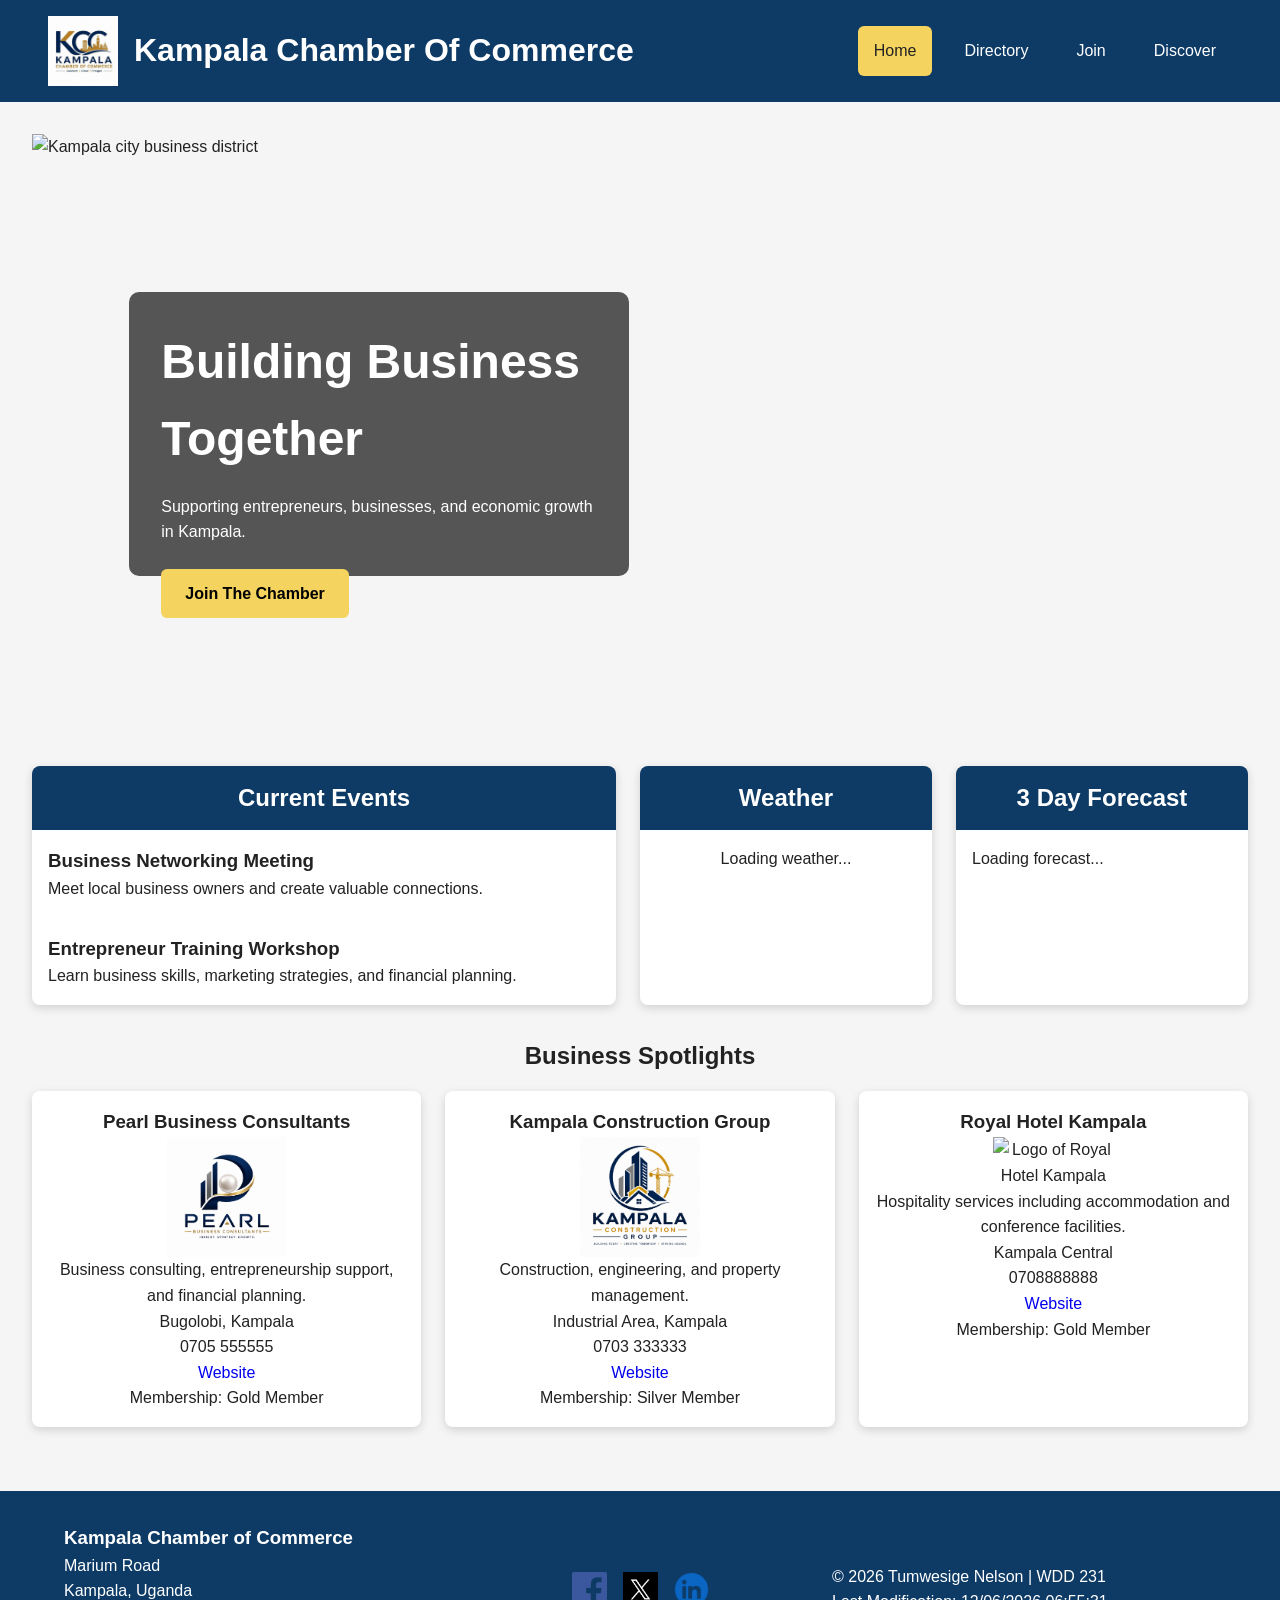
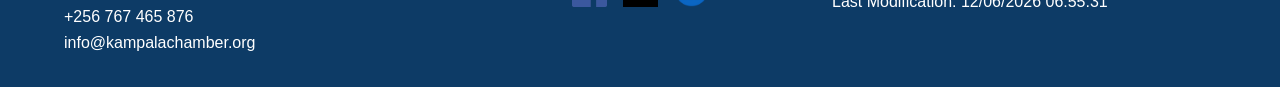
==== chamber/index.html @ f0551e10 "week 03" ====
<!DOCTYPE html>
<html lang="en-US">

<head>

    <meta charset="UTF-8">

    <meta name="viewport" content="width=device-width, initial-scale=1.0">


    <title>
        Kampala Chamber of Commerce | Home
    </title>


    <meta name="description"
    content="Kampala Chamber of Commerce connects businesses, entrepreneurs, and organizations to create economic growth opportunities.">


    <meta name="author"
    content="Tumwesige Nelson">


    <!-- Favicon -->

    <link rel="icon" href="images/favicon.ico">



    <!-- Facebook Open Graph -->


    <meta property="og:title"
    content="Kampala Chamber of Commerce">


    <meta property="og:description"
    content="Connecting Kampala businesses and creating opportunities.">


    <meta property="og:image"
    content="images/hero.webp">


    <meta property="og:url"
    content="https://metavolt234.github.io/wdd231/chamber/index.html">


    <meta property="og:type"
    content="website">



    <!-- CSS -->

    <link rel="stylesheet"
    href="styles/normalize.css">


    <link rel="stylesheet"
    href="styles/small.css">


    <link rel="stylesheet"
    href="styles/larger.css">



    <!-- JavaScript -->

    <script src="scripts/navigation.js"
    defer></script>


    <script src="scripts/home.js"
    defer></script>


</head>


<body>


<header>


    <div class="logo">


        <img src="images/logo.png"
        alt="Kampala Chamber of Commerce logo"
        width="80"
        height="80">


        <div>

            <h1>
                Kampala Chamber Of Commerce
            </h1>

        </div>


    </div>



    <button id="menu"
    aria-label="Open Navigation">

        ☰

    </button>




    <nav id="navMenu"
    aria-label="Main Navigation">


        <ul class="navigation">


            <li>

                <a class="active"
                href="index.html">

                Home

                </a>

            </li>



            <li>

                <a href="directory.html">

                Directory

                </a>

            </li>



            <li>

                <a href="join.html">

                Join

                </a>

            </li>



            <li>

                <a href="discover.html">

                Discover

                </a>

            </li>


        </ul>


    </nav>


</header>




<main>


<!-- HERO SECTION -->


<section class="hero">


    <picture>


        <source media="(min-width:800px)"
        srcset="images/hero-large.webp">


        <img src="images/hero.webp"
        alt="Kampala city business district">


    </picture>




    <div class="hero-text">


        <h2>
            Building Business Together
        </h2>


        <p>
            Supporting entrepreneurs,
            businesses, and economic growth
            in Kampala.
        </p>



        <a href="join.html"
        class="cta-button">

            Join The Chamber

        </a>


    </div>



</section>





<!-- EVENTS WEATHER FORECAST -->


<section class="home-grid">



<section class="card">


<h2>
    Current Events
</h2>



<article>

<h3>
Business Networking Meeting
</h3>


<p>
Meet local business owners and
create valuable connections.
</p>


</article>



<article>

<h3>
Entrepreneur Training Workshop
</h3>


<p>
Learn business skills,
marketing strategies,
and financial planning.
</p>


</article>



</section>





<section class="card">


<h2>
Weather
</h2>



<div id="current-weather">

Loading weather...


</div>


</section>





<section class="card">


<h2>
3 Day Forecast
</h2>



<div id="forecast">

Loading forecast...


</div>



</section>



</section>






<!-- SPOTLIGHT SECTION -->


<section class="spotlights">


<h2>
Business Spotlights
</h2>



<div id="spotlight-container">


<!-- JavaScript inserts businesses here -->


</div>

</section>

</main>

<footer>

<section class="footer-contact">

<h3>
Kampala Chamber of Commerce
</h3>


<p>
Marium Road
</p>


<p>
Kampala, Uganda
</p>


<p>
+256 767 465 876
</p>


<p>
info@kampalachamber.org
</p>

</section>


<section class="footer-social">


<a href="#"
aria-label="Facebook">

<img src="images/Facebook_logo.png"
alt="Facebook logo"
width="32"
height="32">


</a>
<a href="#"
aria-label="X">

<img src="images/xx.png"
alt="X social media logo"
width="32"
height="32">


</a>

<a href="#"
aria-label="LinkedIn">


<img src="images/linkedin.jpg"
alt="LinkedIn logo"
width="32"
height="32">


</a>



</section>


<section class="footer-info">


<p>
©
<span id="year"></span>

Tumwesige Nelson |

WDD 231

</p>

<p>

Last Modification:

<span id="lastModified"></span>

</p>

</section>

</footer>
</body>
</html>
---- chamber/styles/small.css ----
/* ==========================================
   SMALL.CSS
   WDD 231 Chamber Project
========================================== */

/* ---------- CSS VARIABLES ---------- */

:root{
    --primary-color:#0d3b66;
    --secondary-color:#faf0ca;
    --accent-color:#f4d35e;
    --light-color:#ffffff;
    --dark-color:#222;
    --border-color:#ddd;
    --shadow:0 3px 10px rgba(0,0,0,.15);
    --max-width:1200px;
}

/* ---------- RESET ---------- */

*{
    margin:0;
    padding:0;
    box-sizing:border-box;
}

body{
    font-family:Arial, Helvetica, sans-serif;
    background:#f5f5f5;
    color:var(--dark-color);
    line-height:1.6;
}

img{
    max-width:100%;
    display:block;
    height:auto;
}

a{
    text-decoration:none;
}

/* ---------- HEADER ---------- */

header{
    background:var(--primary-color);
    color:white;
    padding:1rem;
}

.logo{
    display:flex;
    align-items:center;
    gap:1rem;
}

.logo img{
    width:70px;
}

.logo h1{
    font-size:1.2rem;
}

/* ---------- HAMBURGER ---------- */

#menu{
    background:none;
    border:none;
    color:white;
    font-size:2rem;
    cursor:pointer;
    margin-top:1rem;
}

/* ---------- NAVIGATION ---------- */

#navMenu{
    display:none;
}

#navMenu.open{
    display:block;
}

.navigation{
    list-style:none;
    display:flex;
    flex-direction:column;
    margin-top:1rem;
}

.navigation li{
    border-top:1px solid rgba(255,255,255,.2);
}

.navigation a{
    display:block;
    color:white;
    padding:.9rem;
}

.navigation a:hover,
.navigation a.active{
    background:var(--accent-color);
    color:black;
}

/* ---------- MAIN ---------- */

main{
    max-width:var(--max-width);
    margin:auto;
    padding:1rem;
}

/* ---------- HERO ---------- */

.hero{
    position:relative;
}

.hero img{
    width:100%;
}

.hero-text{
    position:absolute;
    left:1rem;
    bottom:1rem;
    background:rgba(0,0,0,.65);
    color:white;
    padding:1rem;
    border-radius:8px;
    max-width:320px;
}

.hero-text h2{
    margin-bottom:.75rem;
}

.hero-text p{
    margin-bottom:1rem;
}

.cta-button{
    display:inline-block;
    background:var(--accent-color);
    color:black;
    padding:.75rem 1.5rem;
    border-radius:6px;
    font-weight:bold;
}

/* ---------- HOME GRID ---------- */

.home-grid{
    display:grid;
    grid-template-columns:1fr;
    gap:1rem;
    margin:2rem 0;
}

.card{
    background:white;
    border-radius:8px;
    box-shadow:var(--shadow);
    overflow:hidden;
}

.card h2{
    background:var(--primary-color);
    color:white;
    padding:.8rem;
    text-align:center;
}

.card article,
.card div{
    padding:1rem;
}

/* ---------- WEATHER ---------- */

#current-weather{
    text-align:center;
}

#forecast{
    display:flex;
    justify-content:space-evenly;
    gap:.5rem;
    flex-wrap:wrap;
}

#forecast div{
    background:#eee;
    padding:.75rem;
    border-radius:6px;
    min-width:90px;
    text-align:center;
}

/* ---------- SPOTLIGHTS ---------- */

.spotlights{
    margin:2rem 0;
}

.spotlights h2{
    text-align:center;
    margin-bottom:1rem;
}

#spotlight-container{
    display:grid;
    grid-template-columns:1fr;
    gap:1rem;
}

.spotlight-card{
    background:white;
    border-radius:8px;
    padding:1rem;
    text-align:center;
    box-shadow:var(--shadow);
}

.spotlight-card img{
    width:120px;
    margin:auto;
}

/* ---------- DIRECTORY ---------- */

.view-buttons{
    display:flex;
    justify-content:center;
    gap:1rem;
    margin:1rem 0;
}

.view-buttons button{
    padding:.7rem 1.2rem;
    cursor:pointer;
}

/* GRID */

#members.grid{
    display:grid;
    grid-template-columns:1fr;
    gap:1rem;
}

#members.grid section{
    background:white;
    padding:1rem;
    text-align:center;
    border-radius:8px;
    box-shadow:var(--shadow);
}

#members.grid img{
    width:140px;
    margin:1rem auto;
}

/* LIST */

#members.list{
    display:flex;
    flex-direction:column;
}

#members.list section{
    display:block;
    background:white;
    padding:1rem;
    margin-bottom:1rem;
}

#members.list img{
    display:none;
}

/* ---------- JOIN FORM ---------- */

form{
    background:white;
    padding:1rem;
    border-radius:8px;
    box-shadow:var(--shadow);
}

label{
    display:block;
    margin-top:1rem;
}

input,
select,
textarea{
    width:100%;
    padding:.8rem;
    margin-top:.4rem;
}

input[type=submit]{
    margin-top:1rem;
    background:var(--primary-color);
    color:white;
    border:none;
    cursor:pointer;
}

/* ---------- DISCOVER ---------- */

.discover-grid{
    display:grid;
    grid-template-columns:1fr;
    gap:1rem;
}

.discover-grid img{
    border-radius:8px;
}

/* ---------- FOOTER ---------- */

footer{
    background:var(--primary-color);
    color:white;
    padding:2rem 1rem;
    text-align:center;
}

.footer-social{
    display:flex;
    justify-content:center;
    gap:1rem;
    margin:1rem 0;
}

.footer-social img{
    width:35px;
}

/* ---------- ACCESSIBILITY ---------- */

button:focus,
a:focus,
input:focus,
textarea:focus,
select:focus{
    outline:3px solid var(--accent-color);
    outline-offset:3px;
}
---- chamber/styles/larger.css ----
/* ==========================================
   LARGE SCREEN STYLES
   WDD 231 - Chamber Project
========================================== */

@media screen and (min-width: 38rem) {

    /* =========================
       HEADER
    ========================= */

    header {
        display: flex;
        justify-content: space-between;
        align-items: center;
        padding: 1rem 3rem;
        position: relative;
    }

    .logo {
        display: flex;
        align-items: center;
        gap: 1rem;
    }

    .logo h1 {
        font-size: 2rem;
    }

    /* =========================
       HAMBURGER
    ========================= */

    #menu {
        display: none;
    }

    /* =========================
       NAVIGATION
    ========================= */

    #navMenu {
        display: block !important;
    }

    .navigation {
        display: flex;
        flex-direction: row;
        justify-content: flex-end;
        align-items: center;
        gap: 1rem;
        margin: 0;
    }

    .navigation li {
        border: none;
    }

    .navigation a {
        padding: .75rem 1rem;
        border-radius: 6px;
        transition: background .3s;
    }

    .navigation a:hover,
    .navigation a.active {
        background: var(--accent-color);
        color: var(--dark-color);
    }

    /* =========================
       MAIN
    ========================= */

    main {
        max-width: 1200px;
        margin: auto;
        padding: 2rem;
    }

    /* =========================
       HERO
    ========================= */

    .hero {
        position: relative;
    }

    .hero img {
        width: 100%;
        height: 500px;
        object-fit: cover;
    }

    .hero-text {
        position: absolute;
        top: 50%;
        left: 5%;
        transform: translateY(-50%);
        max-width: 450px;
        background: rgba(0,0,0,.65);
        color: white;
        padding: 2rem;
        border-radius: 10px;
    }

    .hero-text h2 {
        font-size: 2.5rem;
        margin-bottom: 1rem;
    }

    .hero-text p {
        margin-bottom: 1.5rem;
        line-height: 1.6;
    }

    /* =========================
       HOME GRID
    ========================= */

    .home-grid {
        display: grid;
        grid-template-columns: 2fr 1fr 1fr;
        gap: 1.5rem;
        margin: 2rem 0;
    }

    /* =========================
       WEATHER
    ========================= */

    #forecast {
        display: flex;
        flex-direction: column;
        gap: 1rem;
    }

    /* =========================
       SPOTLIGHTS
    ========================= */

    #spotlight-container {
        display: grid;
        grid-template-columns: repeat(3, 1fr);
        gap: 1.5rem;
    }

    .spotlight-card {
        transition: .3s;
    }

    .spotlight-card:hover {
        transform: translateY(-8px);
        box-shadow: 0 8px 18px rgba(0,0,0,.2);
    }

    /* =========================
       DIRECTORY GRID
    ========================= */

    #members.grid {
        display: grid;
        grid-template-columns: repeat(3, 1fr);
        gap: 1.5rem;
    }

    #members section {
        min-height: 350px;
    }

    #members section:hover {
        transform: translateY(-5px);
        box-shadow: 0 5px 15px rgba(0,0,0,.2);
    }

    /* =========================
       DIRECTORY LIST
    ========================= */

    #members.list section {
        display: grid;
        grid-template-columns: 150px 1fr;
        gap: 1.5rem;
        align-items: center;
        text-align: left;
    }

    #members.list img {
        display: block;
    }

    /* =========================
       FOOTER
    ========================= */

    footer {
        display: grid;
        grid-template-columns: repeat(3,1fr);
        align-items: center;
        text-align: left;
        padding: 2rem 4rem;
    }

    .footer-social {
        display: flex;
        justify-content: center;
        gap: 1rem;
    }

}

/* ==========================================
   EXTRA LARGE SCREENS
========================================== */

@media screen and (min-width: 70rem) {

    main {
        max-width: 1400px;
    }

    .hero img {
        height: 600px;
    }

    .hero-text {
        left: 8%;
        max-width: 500px;
    }

    .hero-text h2 {
        font-size: 3rem;
    }

    #members.grid {
        grid-template-columns: repeat(4,1fr);
    }

    #spotlight-container {
        grid-template-columns: repeat(3,1fr);
    }

}
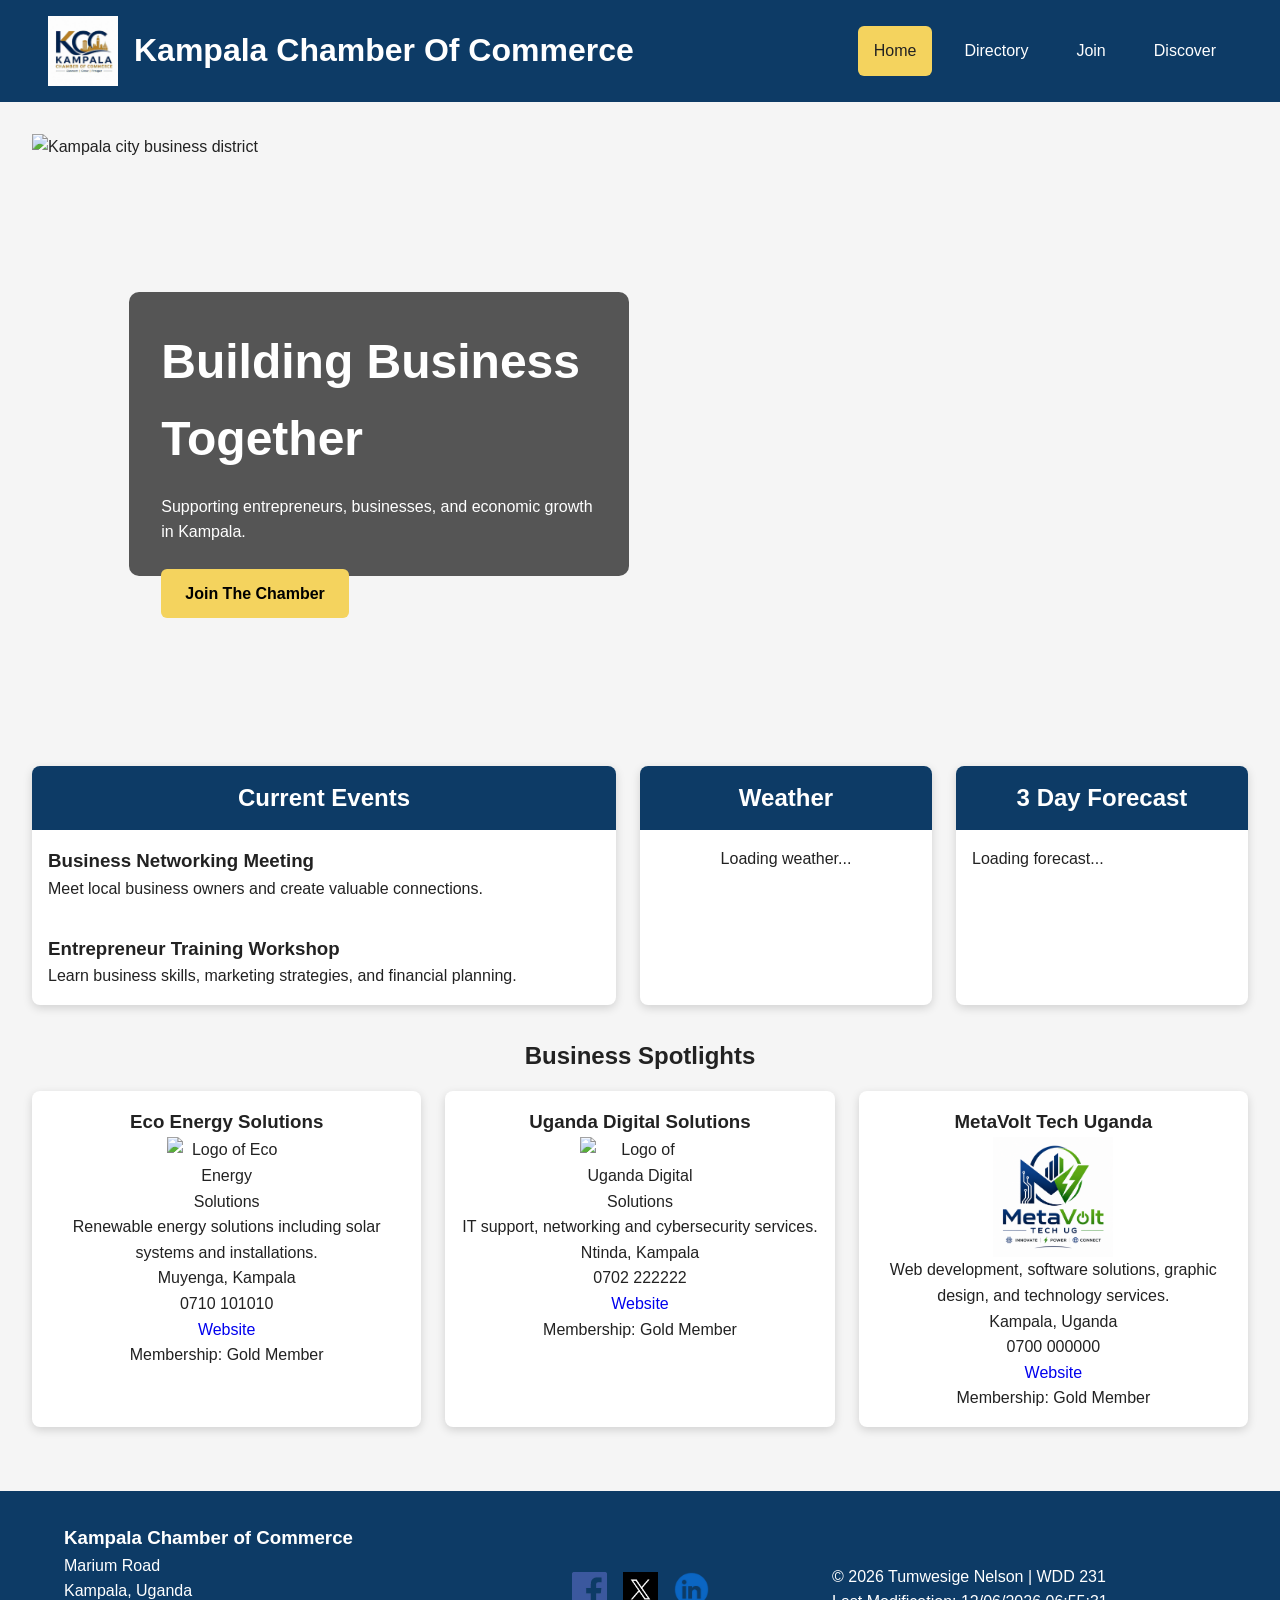
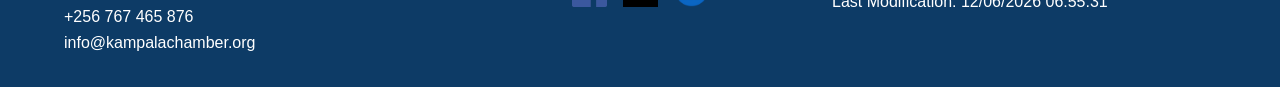
==== commit 37a4d945: "hero image" ====
--- a/chamber/index.html
+++ b/chamber/index.html
@@ -199,7 +199,7 @@
         srcset="images/hero-large.webp">
 
 
-        <img src="images/hero.webp"
+        <img src="images/hero.jpg"
         alt="Kampala city business district">
 
 
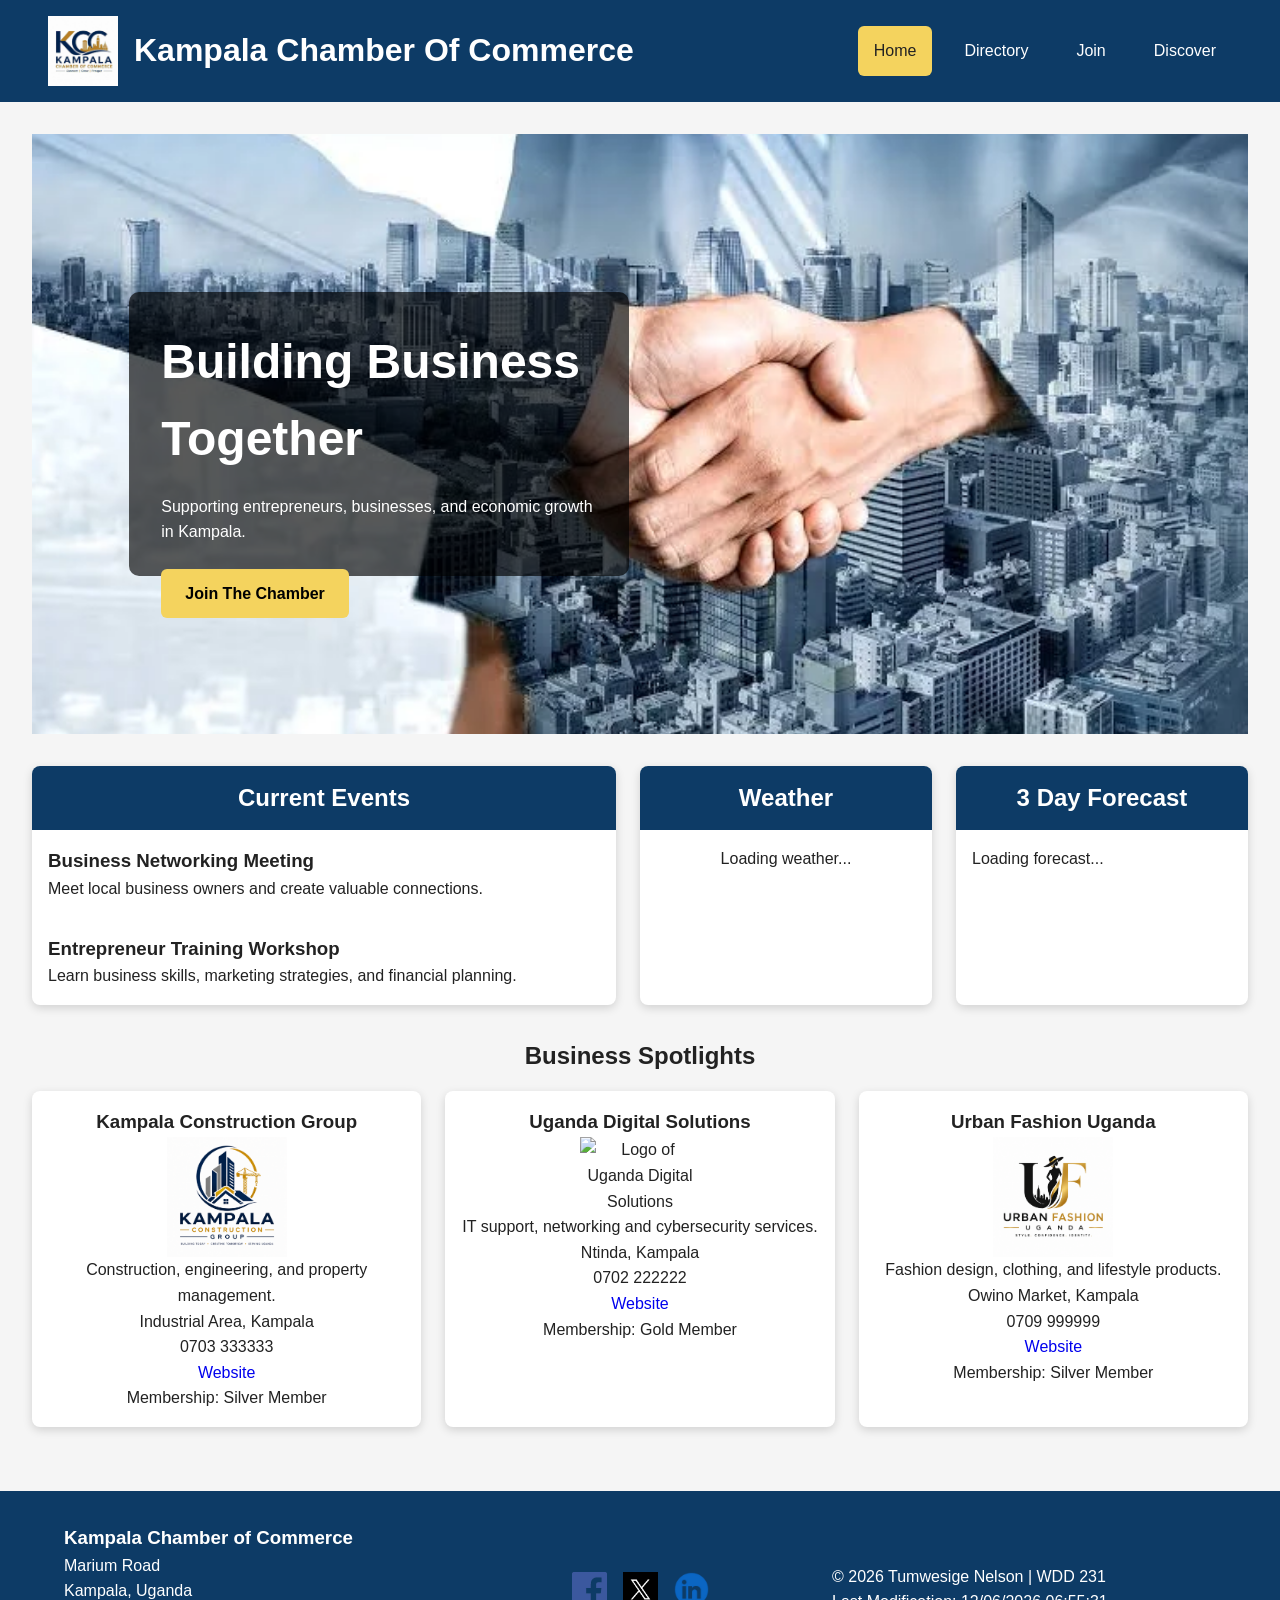
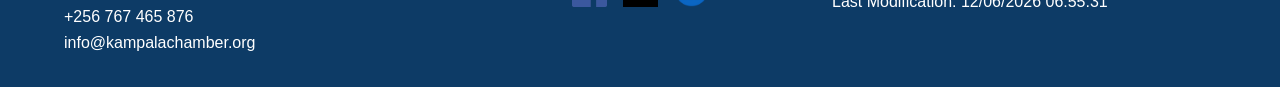
==== commit 31ee1c44: "hero 2" ====
--- a/chamber/index.html
+++ b/chamber/index.html
@@ -196,10 +196,10 @@
 
 
         <source media="(min-width:800px)"
-        srcset="images/hero-large.webp">
-
-
-        <img src="images/hero.jpg"
+        srcset="images/hero.webp">
+
+
+        <img src="images/hero.webp"
         alt="Kampala city business district">
 
 
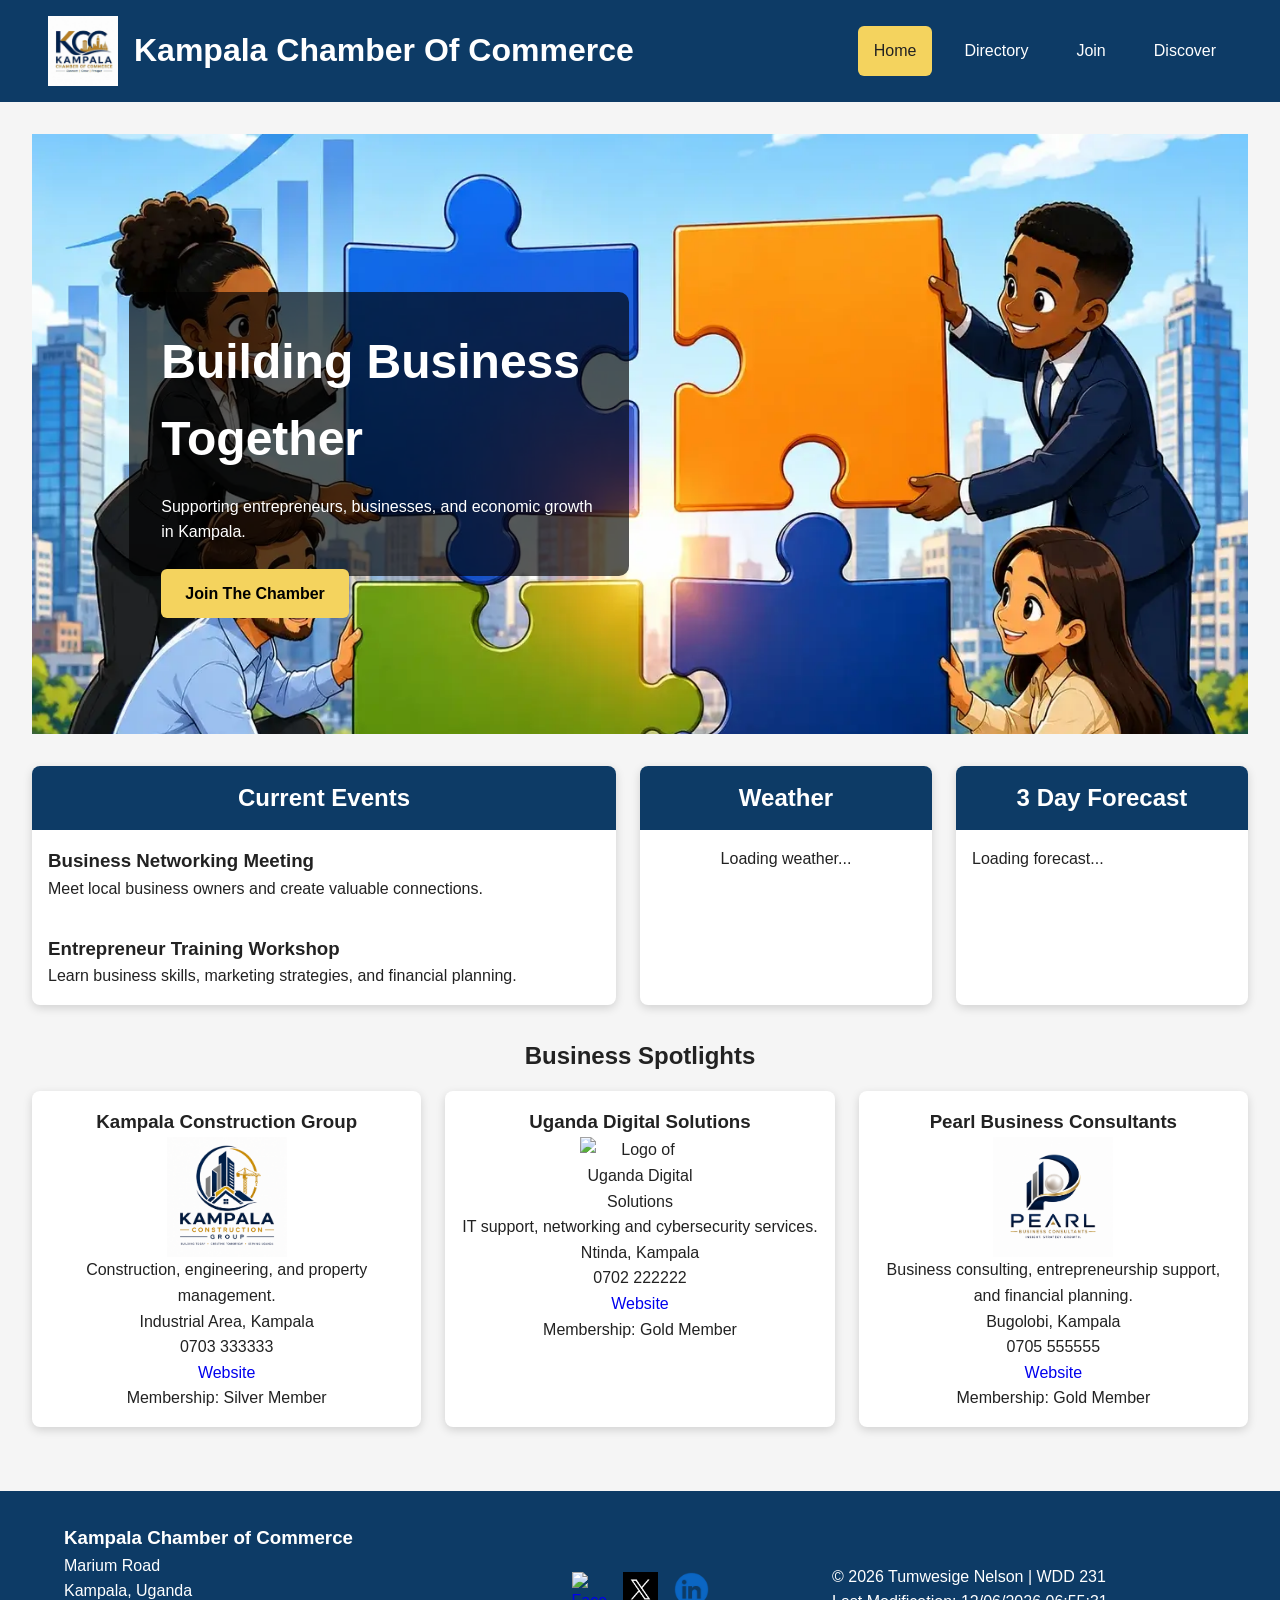
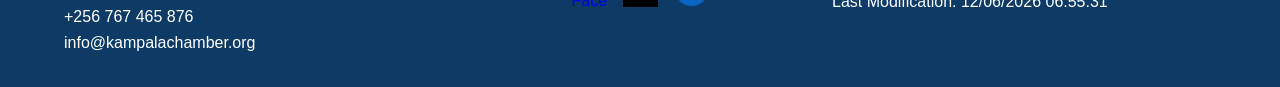
==== commit d8c56516: "week03" ====
--- a/chamber/index.html
+++ b/chamber/index.html
@@ -19,9 +19,18 @@
 
     <meta name="author"
     content="Tumwesige Nelson">
-
-
-    <!-- Favicon -->
+    <!--google fonts-->
+    <link rel="preconnect"
+    href="https://fonts.googleapis.com">
+
+    <link rel="preconnect"
+    href="https://fonts.gstatic.com"
+    crossorigin>
+
+    <link href="https://fonts.googleapis.com/css2?family=Roboto:wght@400;500;700&display=swap"
+     rel="stylesheet">    
+   
+   <!-- Favicon -->
 
     <link rel="icon" href="images/favicon.ico">
 
@@ -39,7 +48,7 @@
 
 
     <meta property="og:image"
-    content="images/hero.webp">
+    content="https://metavolt234.github.io/wdd231/chamber/images/hero.webp">
 
 
     <meta property="og:url"
@@ -412,7 +421,7 @@
 <a href="#"
 aria-label="Facebook">
 
-<img src="images/Facebook_logo.png"
+<img src="images/facebook_logo.png"
 alt="Facebook logo"
 width="32"
 height="32">
@@ -422,7 +431,7 @@
 <a href="#"
 aria-label="X">
 
-<img src="images/xx.png"
+<img src="images/twitter.png"
 alt="X social media logo"
 width="32"
 height="32">
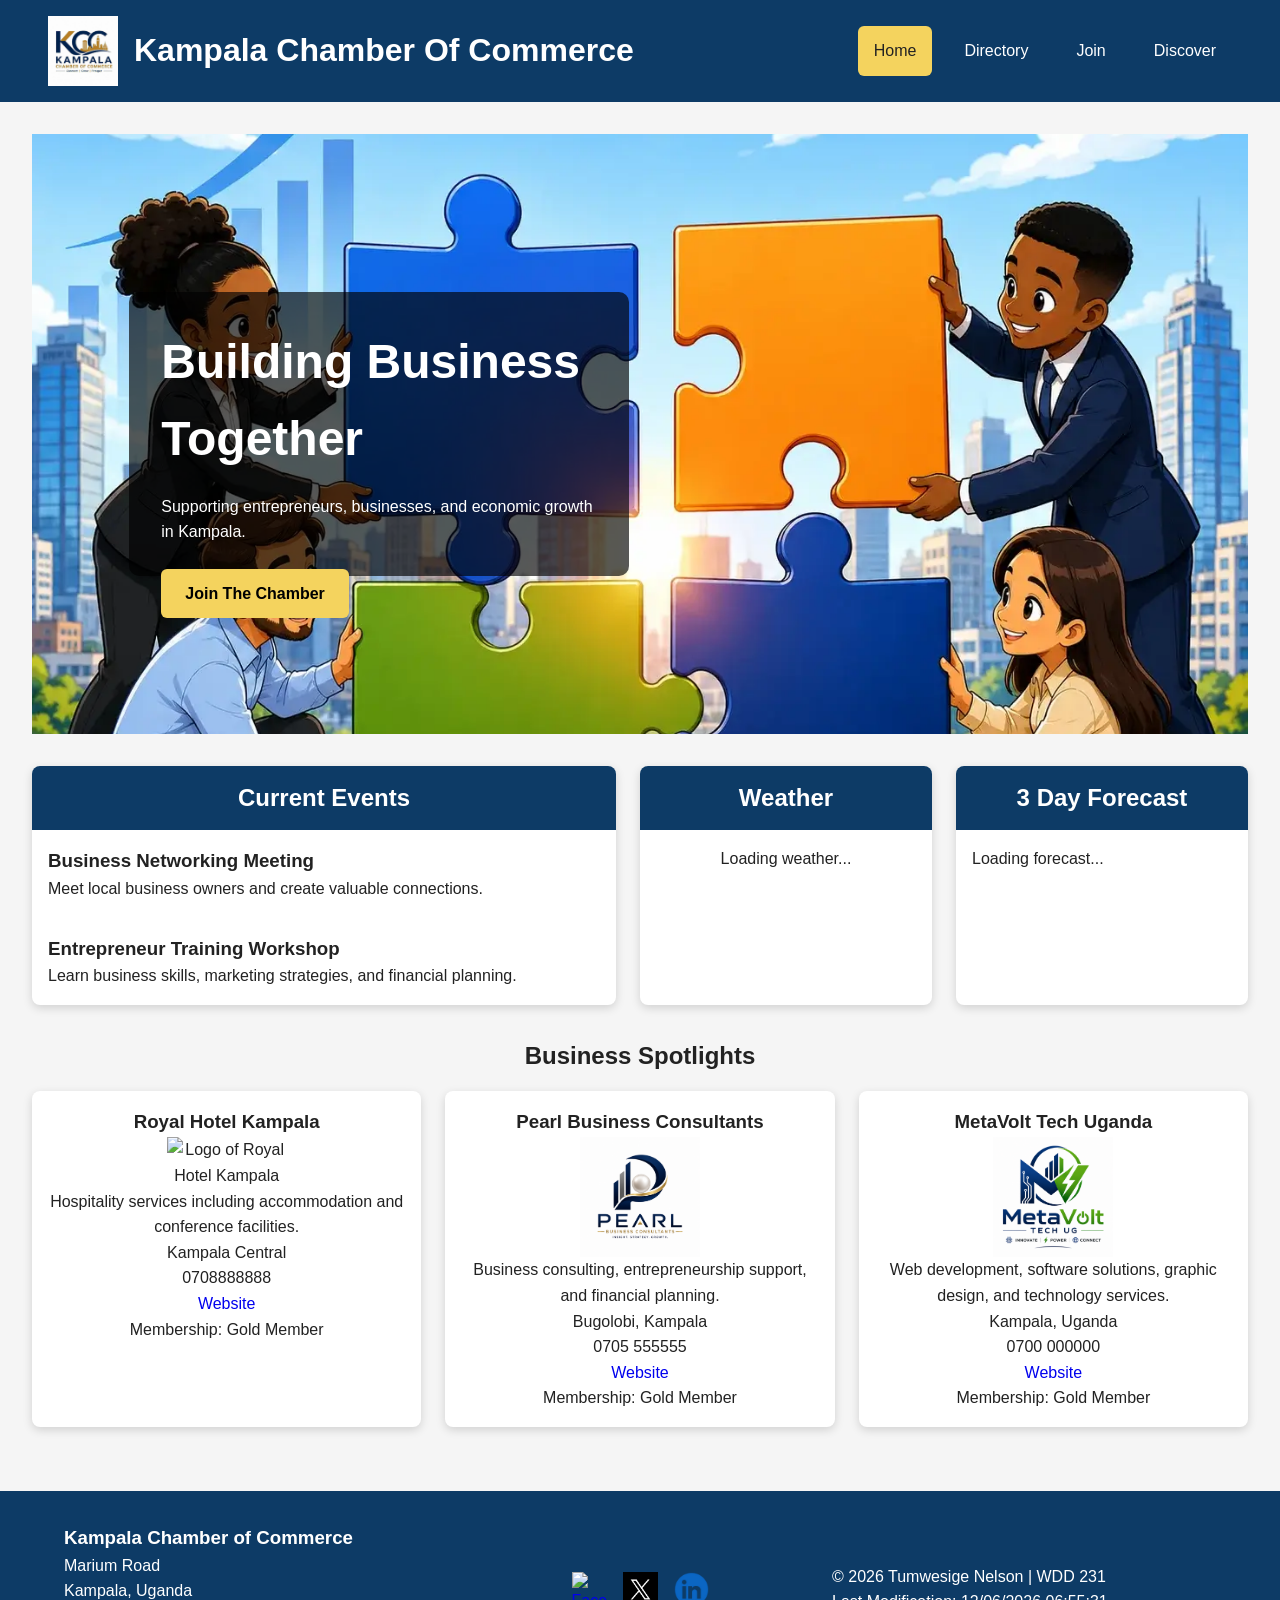
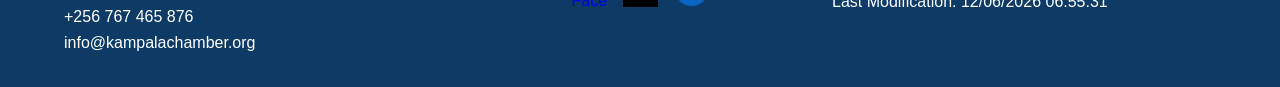
==== commit f5e10d0d: "css" ====
--- a/chamber/index.html
+++ b/chamber/index.html
@@ -40,7 +40,7 @@
 
 
     <meta property="og:title"
-    content="Kampala Chamber of Commerce">
+    content="Kampala Chamber of Commerce Official Website">
 
 
     <meta property="og:description"
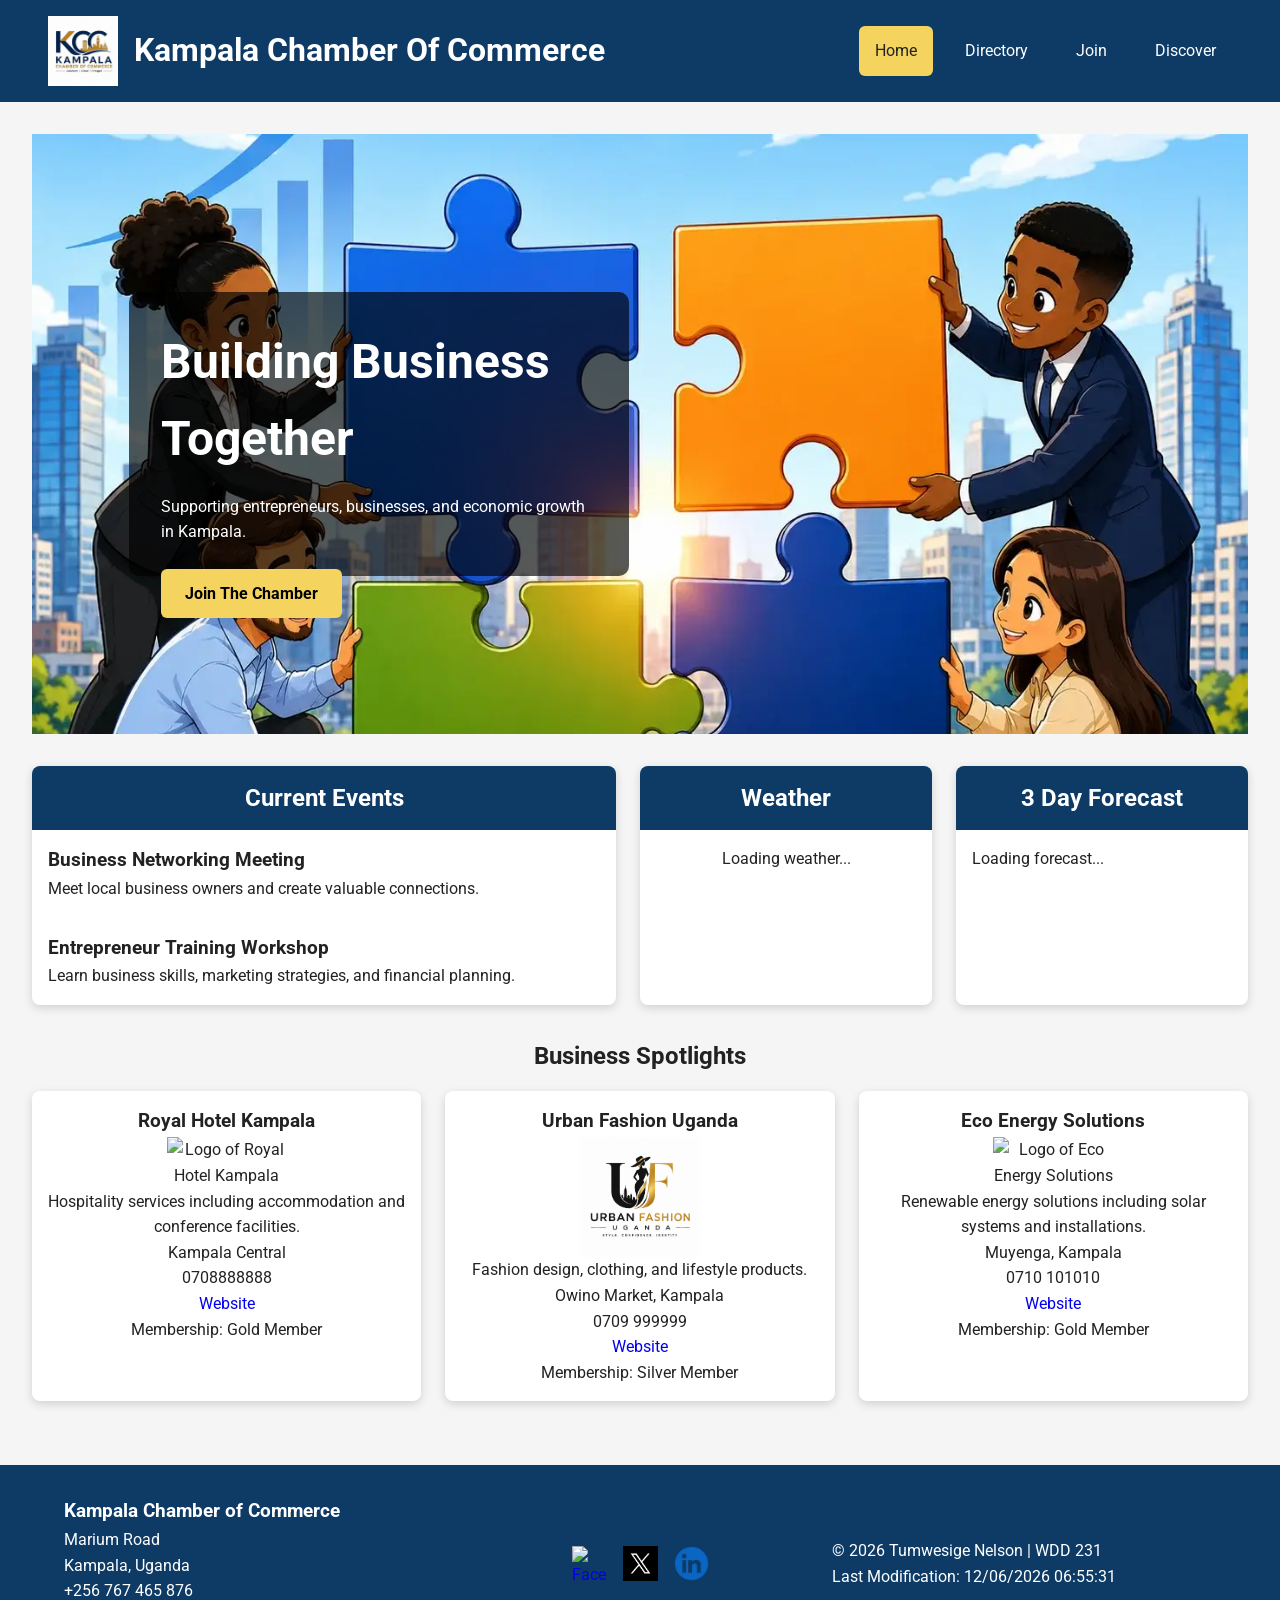
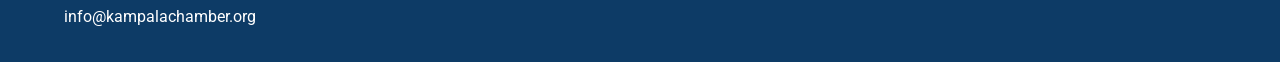
==== commit dd1bf731: "week four" ====
--- a/chamber/index.html
+++ b/chamber/index.html
@@ -32,7 +32,7 @@
    
    <!-- Favicon -->
 
-    <link rel="icon" href="images/favicon.ico">
+    <link rel="icon" href="images/favicon.png">
 
 
 
--- a/chamber/styles/small.css
+++ b/chamber/styles/small.css
@@ -25,7 +25,7 @@
 }
 
 body{
-    font-family:Arial, Helvetica, sans-serif;
+    font-family:"Roboto",sans-serif;
     background:#f5f5f5;
     color:var(--dark-color);
     line-height:1.6;
@@ -357,4 +357,211 @@
     outline:3px solid var(--accent-color);
     outline-offset:3px;
 }
-  +  
+
+/* ==========================================
+                            JOIN PAGE
+========================================== */
+
+/* Join Page Layout */
+
+.join-container {
+    display: flex;
+    flex-direction: column;
+    gap: 2rem;
+    margin: 2rem 0;
+}
+
+/* ===========================
+   FORM
+=========================== */
+
+.join-form {
+    background: #fff;
+    padding: 1.5rem;
+    border-radius: 10px;
+    box-shadow: var(--shadow);
+}
+
+.join-form form {
+    display: flex;
+    flex-direction: column;
+    gap: 1rem;
+}
+
+.join-form label {
+    display: flex;
+    flex-direction: column;
+    font-weight: 600;
+    color: var(--dark-color);
+}
+
+.join-form input,
+.join-form select,
+.join-form textarea {
+    margin-top: .4rem;
+    padding: .8rem;
+    border: 1px solid #ccc;
+    border-radius: 6px;
+    font-size: 1rem;
+    width: 100%;
+}
+
+.join-form textarea {
+    resize: vertical;
+    min-height: 120px;
+}
+
+.join-form input[type="submit"] {
+    background: var(--primary-color);
+    color: #fff;
+    border: none;
+    cursor: pointer;
+    font-size: 1rem;
+    font-weight: bold;
+    transition: background .3s ease;
+}
+
+.join-form input[type="submit"]:hover {
+    background: #155a96;
+}
+
+/* ===========================
+   MEMBERSHIP CARDS
+=========================== */
+
+.membership-cards {
+    display: flex;
+    flex-direction: column;
+    gap: 1rem;
+}
+
+.member-card {
+    background: #fff;
+    border-left: 6px solid var(--accent-color);
+    padding: 1.2rem;
+    border-radius: 8px;
+    box-shadow: var(--shadow);
+
+    opacity: 0;
+    transform: translateY(30px);
+
+    transition:
+        opacity .6s ease,
+        transform .6s ease;
+}
+
+.member-card.show {
+    opacity: 1;
+    transform: translateY(0);
+}
+
+.member-card h2 {
+    margin-bottom: .5rem;
+    color: var(--primary-color);
+}
+
+.member-card p {
+    margin-bottom: .8rem;
+}
+
+.member-card a {
+    display: inline-block;
+    color: var(--primary-color);
+    font-weight: bold;
+}
+
+.member-card a:hover {
+    text-decoration: underline;
+}
+
+/* ===========================
+   DIALOG MODALS
+=========================== */
+
+dialog {
+    width: min(90%, 500px);
+    border: none;
+    border-radius: 10px;
+    padding: 2rem;
+    box-shadow: 0 15px 35px rgba(0,0,0,.3);
+}
+
+dialog::backdrop {
+    background: rgba(0,0,0,.5);
+}
+
+dialog h2 {
+    color: var(--primary-color);
+    margin-bottom: 1rem;
+}
+
+dialog ul {
+    padding-left: 1.3rem;
+    margin-bottom: 1.5rem;
+}
+
+dialog li {
+    margin-bottom: .6rem;
+}
+
+.closeDialog {
+    background: var(--primary-color);
+    color: white;
+    border: none;
+    padding: .7rem 1.2rem;
+    border-radius: 6px;
+    cursor: pointer;
+}
+
+.closeDialog:hover {
+    background: #155a96;
+}
+
+/* ===========================
+   THANK YOU PAGE
+=========================== */
+
+.thankyou-container {
+    max-width: 700px;
+    margin: 2rem auto;
+    background: white;
+    padding: 2rem;
+    border-radius: 10px;
+    box-shadow: var(--shadow);
+}
+
+.thankyou-container h1 {
+    text-align: center;
+    color: var(--primary-color);
+    margin-bottom: 1rem;
+}
+
+.thankyou-container p {
+    margin: .8rem 0;
+    font-size: 1rem;
+}
+
+.summary {
+    margin-top: 2rem;
+    padding: 1rem;
+    background: #f8f8f8;
+    border-radius: 8px;
+}
+
+.summary strong {
+    color: var(--primary-color);
+}
+
+/* ===========================
+   ACCESSIBILITY
+=========================== */
+
+.join-form input:focus,
+.join-form textarea:focus,
+.join-form select:focus,
+.member-card a:focus,
+.closeDialog:focus {
+    outline: 3px solid var(--accent-color);
+    outline-offset: 3px;
+}
--- a/chamber/styles/larger.css
+++ b/chamber/styles/larger.css
@@ -240,4 +240,83 @@
         grid-template-columns: repeat(3,1fr);
     }
 
+}
+
+/* ==========================================
+                                JOIN PAGE DESKTOP
+========================================== */
+
+@media only screen and (min-width: 768px) {
+
+    /* ===========================
+       Join Layout
+    =========================== */
+
+    .join-container {
+        display: grid;
+        grid-template-columns: 2fr 1fr;
+        gap: 2rem;
+        align-items: start;
+    }
+
+    .join-form {
+        margin: 0;
+    }
+
+    .membership-cards {
+        position: sticky;
+        top: 1rem;
+    }
+
+    /* ===========================
+       Membership Cards
+    =========================== */
+
+    .member-card {
+        transition:
+            transform .4s ease,
+            box-shadow .4s ease;
+    }
+
+    .member-card:hover {
+        transform: translateY(-6px);
+        box-shadow: 0 10px 25px rgba(0,0,0,.2);
+    }
+
+    /* ===========================
+       Form
+    =========================== */
+
+    .join-form form {
+        gap: 1.25rem;
+    }
+
+    .join-form input,
+    .join-form select,
+    .join-form textarea {
+        font-size: 1rem;
+    }
+
+    /* ===========================
+       Thank You Page
+    =========================== */
+
+    .thankyou-container {
+        max-width: 850px;
+    }
+
+    .summary {
+        display: grid;
+        grid-template-columns: repeat(2, 1fr);
+        gap: 1rem;
+    }
+
+    /* ===========================
+       Dialog
+    =========================== */
+
+    dialog {
+        width: 550px;
+    }
+
 }
